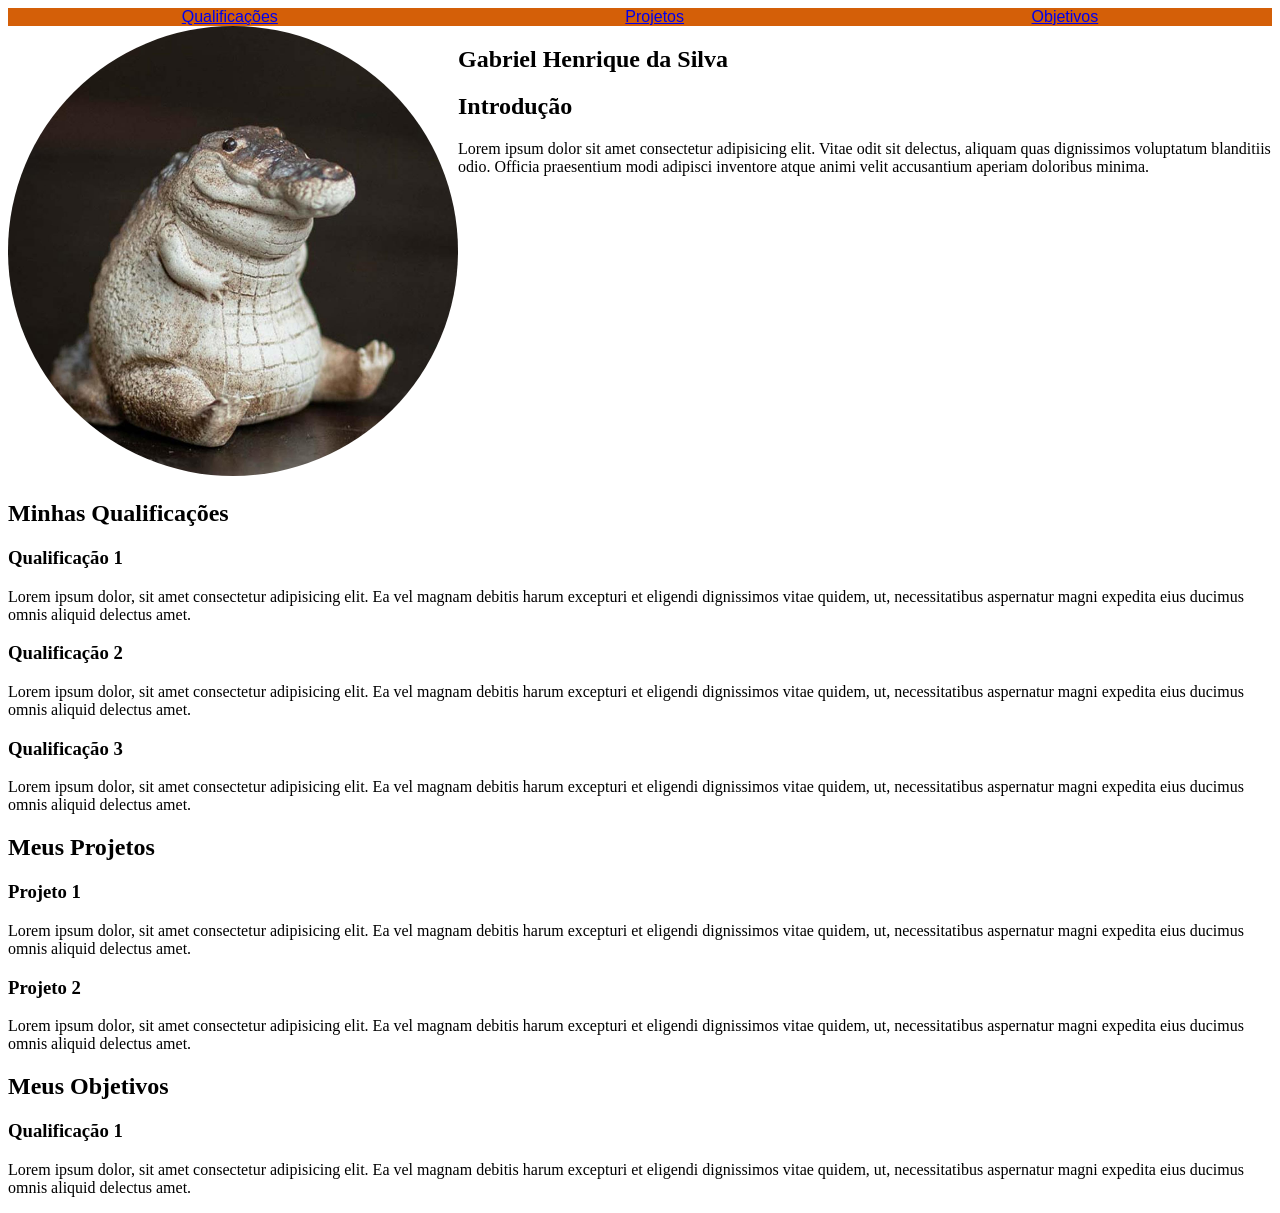
==== projeto/index.html @ 5cb6093c "Add files via upload" ====
<!DOCTYPE html>
<html lang="pt-br">
<head>
    <meta charset="UTF-8">
    <meta http-equiv="X-UA-Compatible" content="IE=edge">
    <link href="Style.css" rel="StyleSheet" >
    <title>Sobre Mim</title>
    <meta name="viewport" content="width=device-width, initial-scale=1.0">
</head>
<body>
    <header >
        <nav>
            <ul class="navBar">
                <li><a href="#qualificacao">Qualificações</a></li>
                <li><a href="#projetos">Projetos</a></li>
                <li><a href="#objetivos">Objetivos</a></li>
            </ul>
        </nav>
    </header>
    <main>
        <section class="introducao">
            <!-- imagem Place holder -->
            <div>
                <img class="roundImg" src="assets/jacaré pançudo.jpg" alt="Foto Gabriel Henrique da Silva">
            </div>
            <div>
                <h1>Gabriel Henrique da Silva</h1>
                <h2>Introdução</h2>
                <p>Lorem ipsum dolor sit amet consectetur adipisicing elit. Vitae odit sit delectus, aliquam quas dignissimos voluptatum blanditiis odio. Officia praesentium modi adipisci inventore atque animi velit accusantium aperiam doloribus minima.</p>
            </div>
        </section>
        <section id="qualificacao">
            <h2>Minhas Qualificações</h2>
            <article>
                <h3>Qualificação 1</h3>
                <p>Lorem ipsum dolor, sit amet consectetur adipisicing elit. Ea vel magnam debitis harum excepturi et eligendi dignissimos vitae quidem, ut, necessitatibus aspernatur magni expedita eius ducimus omnis aliquid delectus amet.</p>
            </article>
            <article>
                <h3>Qualificação 2</h3>
                <p>Lorem ipsum dolor, sit amet consectetur adipisicing elit. Ea vel magnam debitis harum excepturi et eligendi dignissimos vitae quidem, ut, necessitatibus aspernatur magni expedita eius ducimus omnis aliquid delectus amet.</p>
            </article>
            <article>
                <h3>Qualificação 3</h3>
                <p>Lorem ipsum dolor, sit amet consectetur adipisicing elit. Ea vel magnam debitis harum excepturi et eligendi dignissimos vitae quidem, ut, necessitatibus aspernatur magni expedita eius ducimus omnis aliquid delectus amet.</p>
            </article>
        </section>
        <section id="projetos">
            <h2>Meus Projetos</h2>
            <article>
                <h3>Projeto 1</h3>
                <p>Lorem ipsum dolor, sit amet consectetur adipisicing elit. Ea vel magnam debitis harum excepturi et eligendi dignissimos vitae quidem, ut, necessitatibus aspernatur magni expedita eius ducimus omnis aliquid delectus amet.</p>
            </article>
            <article>
                <h3>Projeto 2</h3>
                <p>Lorem ipsum dolor, sit amet consectetur adipisicing elit. Ea vel magnam debitis harum excepturi et eligendi dignissimos vitae quidem, ut, necessitatibus aspernatur magni expedita eius ducimus omnis aliquid delectus amet.</p>
            </article>
        </section>
        <section id="objetivos">
            <h2>Meus Objetivos</h2>
            <article>
                <h3>Qualificação 1</h3>
                <p>Lorem ipsum dolor, sit amet consectetur adipisicing elit. Ea vel magnam debitis harum excepturi et eligendi dignissimos vitae quidem, ut, necessitatibus aspernatur magni expedita eius ducimus omnis aliquid delectus amet.</p>
            </article>
        </section>
    </main>
    <footer>

    </footer>
</body>
</html>
---- projeto/Style.css ----
.roundImg
{
    width: 450px;
    height: 450px;
    border-radius: 50%;
}
.introducao
{
    display: grid;
    grid-template-columns: auto auto auto auto;
}
.navBar
{
    display: flex;
    justify-content: space-around;
    list-style: none;
    font-family: Verdana, Geneva, Tahoma, sans-serif;
    background-color: #d45f08;
    overflow: hidden;
    padding: 0;
    margin :0;
}
.navBar a
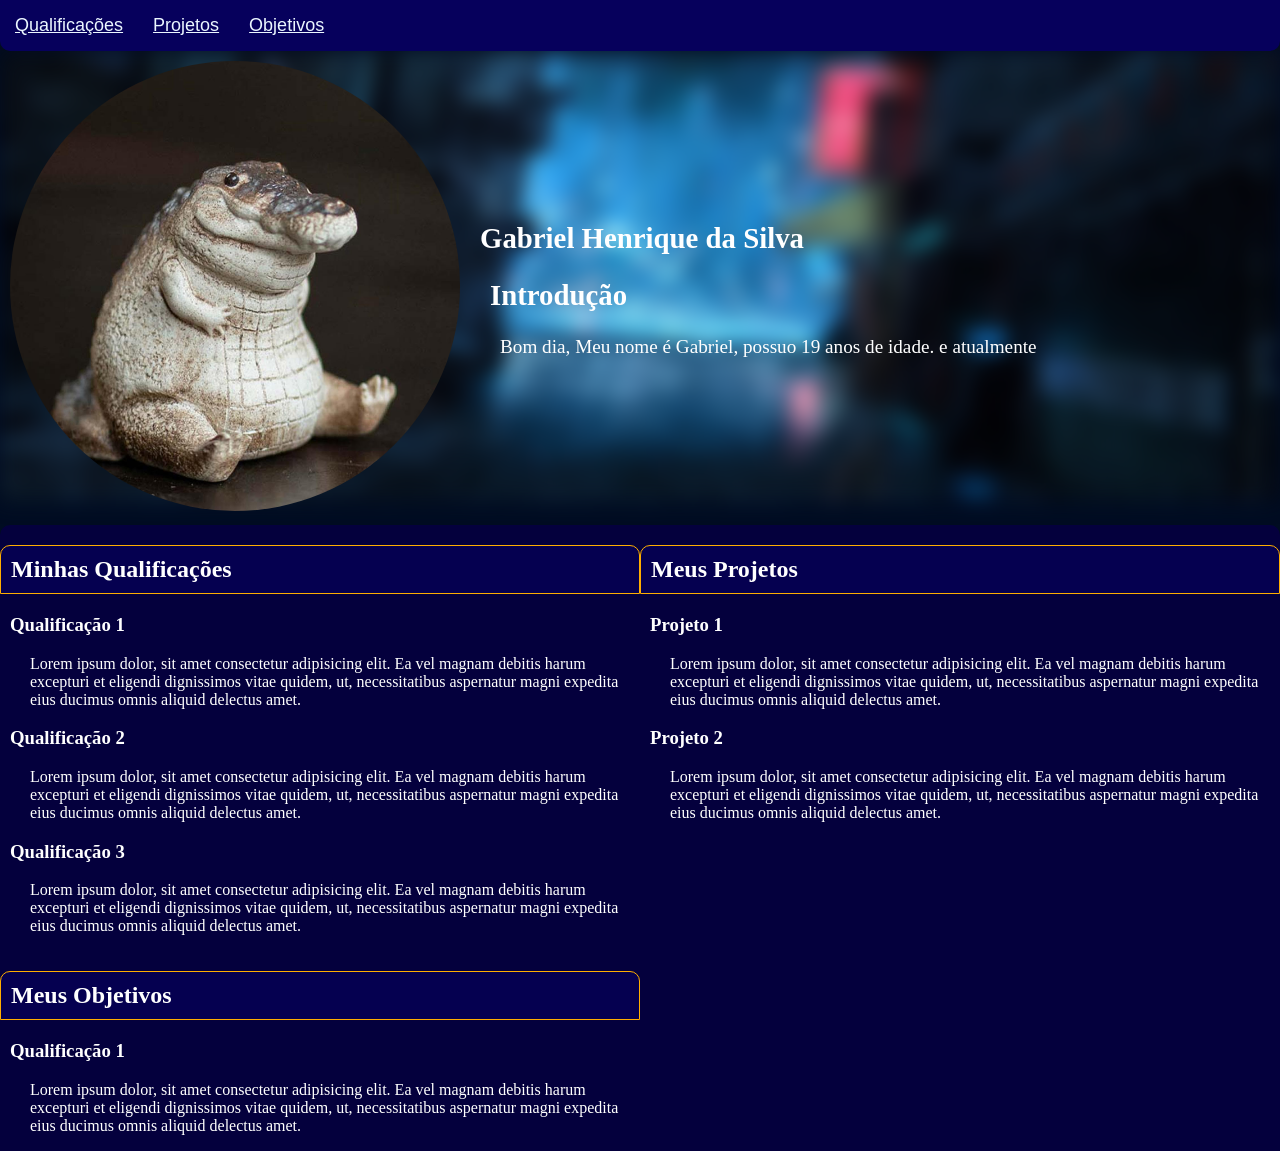
==== commit c20cf5dd: "red" ====
--- a/projeto/index.html
+++ b/projeto/index.html
@@ -1,14 +1,16 @@
 <!DOCTYPE html>
 <html lang="pt-br">
+
 <head>
     <meta charset="UTF-8">
     <meta http-equiv="X-UA-Compatible" content="IE=edge">
-    <link href="Style.css" rel="StyleSheet" >
+    <link href="Style.css" rel="StyleSheet">
     <title>Sobre Mim</title>
     <meta name="viewport" content="width=device-width, initial-scale=1.0">
 </head>
+
 <body>
-    <header >
+    <header>
         <nav>
             <ul class="navBar">
                 <li><a href="#qualificacao">Qualificações</a></li>
@@ -20,51 +22,69 @@
     <main>
         <section class="introducao">
             <!-- imagem Place holder -->
-            <div>
-                <img class="roundImg" src="assets/jacaré pançudo.jpg" alt="Foto Gabriel Henrique da Silva">
-            </div>
-            <div>
-                <h1>Gabriel Henrique da Silva</h1>
-                <h2>Introdução</h2>
-                <p>Lorem ipsum dolor sit amet consectetur adipisicing elit. Vitae odit sit delectus, aliquam quas dignissimos voluptatum blanditiis odio. Officia praesentium modi adipisci inventore atque animi velit accusantium aperiam doloribus minima.</p>
+            <img class="background" src="assets/background.jpg" alt="background"> 
+            <div class="elements">
+                <div>
+                    <img class="roundImg" src="assets/jacaré pançudo.jpg" alt="Foto Gabriel Henrique da Silva">
+                </div>
+                <div class="introducaoText">
+                        <h1>Gabriel Henrique da Silva</h1>
+                        <h2>Introdução</h2>
+                    <p>Bom dia, Meu nome é Gabriel, possuo 19 anos de idade. e atualmente  </p>
+                </div>
             </div>
         </section>
-        <section id="qualificacao">
-            <h2>Minhas Qualificações</h2>
-            <article>
-                <h3>Qualificação 1</h3>
-                <p>Lorem ipsum dolor, sit amet consectetur adipisicing elit. Ea vel magnam debitis harum excepturi et eligendi dignissimos vitae quidem, ut, necessitatibus aspernatur magni expedita eius ducimus omnis aliquid delectus amet.</p>
-            </article>
-            <article>
-                <h3>Qualificação 2</h3>
-                <p>Lorem ipsum dolor, sit amet consectetur adipisicing elit. Ea vel magnam debitis harum excepturi et eligendi dignissimos vitae quidem, ut, necessitatibus aspernatur magni expedita eius ducimus omnis aliquid delectus amet.</p>
-            </article>
-            <article>
-                <h3>Qualificação 3</h3>
-                <p>Lorem ipsum dolor, sit amet consectetur adipisicing elit. Ea vel magnam debitis harum excepturi et eligendi dignissimos vitae quidem, ut, necessitatibus aspernatur magni expedita eius ducimus omnis aliquid delectus amet.</p>
-            </article>
-        </section>
-        <section id="projetos">
-            <h2>Meus Projetos</h2>
-            <article>
-                <h3>Projeto 1</h3>
-                <p>Lorem ipsum dolor, sit amet consectetur adipisicing elit. Ea vel magnam debitis harum excepturi et eligendi dignissimos vitae quidem, ut, necessitatibus aspernatur magni expedita eius ducimus omnis aliquid delectus amet.</p>
-            </article>
-            <article>
-                <h3>Projeto 2</h3>
-                <p>Lorem ipsum dolor, sit amet consectetur adipisicing elit. Ea vel magnam debitis harum excepturi et eligendi dignissimos vitae quidem, ut, necessitatibus aspernatur magni expedita eius ducimus omnis aliquid delectus amet.</p>
-            </article>
-        </section>
-        <section id="objetivos">
-            <h2>Meus Objetivos</h2>
-            <article>
-                <h3>Qualificação 1</h3>
-                <p>Lorem ipsum dolor, sit amet consectetur adipisicing elit. Ea vel magnam debitis harum excepturi et eligendi dignissimos vitae quidem, ut, necessitatibus aspernatur magni expedita eius ducimus omnis aliquid delectus amet.</p>
-            </article>
+        <section class="textBody">
+            <section id="qualificacao">
+                <h2>Minhas Qualificações</h2>
+                <article>
+                    <h3>Qualificação 1</h3>
+                    <p>Lorem ipsum dolor, sit amet consectetur adipisicing elit. Ea vel magnam debitis harum excepturi
+                        et eligendi dignissimos vitae quidem, ut, necessitatibus aspernatur magni expedita eius ducimus
+                        omnis aliquid delectus amet.</p>
+                </article>
+                <article>
+                    <h3>Qualificação 2</h3>
+                    <p>Lorem ipsum dolor, sit amet consectetur adipisicing elit. Ea vel magnam debitis harum excepturi
+                        et eligendi dignissimos vitae quidem, ut, necessitatibus aspernatur magni expedita eius ducimus
+                        omnis aliquid delectus amet.</p>
+                </article>
+                <article>
+                    <h3>Qualificação 3</h3>
+                    <p>Lorem ipsum dolor, sit amet consectetur adipisicing elit. Ea vel magnam debitis harum excepturi
+                        et eligendi dignissimos vitae quidem, ut, necessitatibus aspernatur magni expedita eius ducimus
+                        omnis aliquid delectus amet.</p>
+                </article>
+            </section>
+            <section id="projetos">
+                <h2>Meus Projetos</h2>
+                <article>
+                    <h3>Projeto 1</h3>
+                    <p>Lorem ipsum dolor, sit amet consectetur adipisicing elit. Ea vel magnam debitis harum excepturi
+                        et eligendi dignissimos vitae quidem, ut, necessitatibus aspernatur magni expedita eius ducimus
+                        omnis aliquid delectus amet.</p>
+                </article>
+                <article>
+                    <h3>Projeto 2</h3>
+                    <p>Lorem ipsum dolor, sit amet consectetur adipisicing elit. Ea vel magnam debitis harum excepturi
+                        et eligendi dignissimos vitae quidem, ut, necessitatibus aspernatur magni expedita eius ducimus
+                        omnis aliquid delectus amet.</p>
+                </article>
+            </section>
+            <section id="objetivos">
+                <h2>Meus Objetivos</h2>
+                <article>
+                    <h3>Qualificação 1</h3>
+                    <p>Lorem ipsum dolor, sit amet consectetur adipisicing elit. Ea vel magnam debitis harum excepturi
+                        et eligendi dignissimos vitae quidem, ut, necessitatibus aspernatur magni expedita eius ducimus
+                        omnis aliquid delectus amet.</p>
+                </article>
+            </section>
         </section>
     </main>
     <footer>
 
     </footer>
 </body>
+
 </html>
--- a/projeto/Style.css
+++ b/projeto/Style.css
@@ -1,23 +1,93 @@
-.roundImg
-{
+.roundImg {
     width: 450px;
     height: 450px;
     border-radius: 50%;
+    padding: 10px;
+
 }
-.introducao
-{
+
+.introducao .elements {
     display: grid;
-    grid-template-columns: auto auto auto auto;
+    grid-template-columns: 480px auto;
+
 }
-.navBar
-{
+
+.introducao .background {
+    position: absolute;
+    width: 100%;
+    height: 450px;
+    object-fit: 100% 100%;
+    z-index: -1;
+    filter: blur(10px);
+}
+.navBar {
     display: flex;
-    justify-content: space-around;
+    justify-content: flex-start;
     list-style: none;
     font-family: Verdana, Geneva, Tahoma, sans-serif;
-    background-color: #d45f08;
+    background-color: #06005c;
     overflow: hidden;
     padding: 0;
-    margin :0;
+    margin: 0;
+    border-radius: 0px 0px 10px 10px;
 }
-.navBar a+
+.navBar a {
+    display: block;
+    font-size: large;
+    padding: 15px;
+    color: rgb(235, 246, 255);
+}
+
+.navBar a:hover {
+    background-color: rgb(0, 0, 158);
+    color: rgb(255, 233, 172);
+}
+
+body {
+    background-color: #000c22;
+    margin: 0;
+    color: white;
+}
+
+.introducao .introducaoText {
+    z-index: 0;
+    align-self: center;
+    font-size: larger;
+}
+
+.introducao div h2 {
+    padding-left: 10px;
+}
+
+.introducao div p {
+    padding-left: 20px;
+}
+
+.textBody {
+    display: grid;
+    grid-template-columns: 50% 50%;
+    background-color: #04003d;
+    border-radius: 10px 10px 0px 0px;
+}
+
+.textBody h2 {
+    display: block;
+    padding: 10px;
+    border: 1px solid #ffae00;
+    background-color: #050050;
+    border-radius: 10px 10px 0px 0px;
+}
+
+.textBody article {
+    display: block;
+    padding-left: 10px;
+}
+
+.textBody article p {
+    padding-left: 20px;
+}
+
+.introducao.introducaoText {
+    z-index: 0;
+}
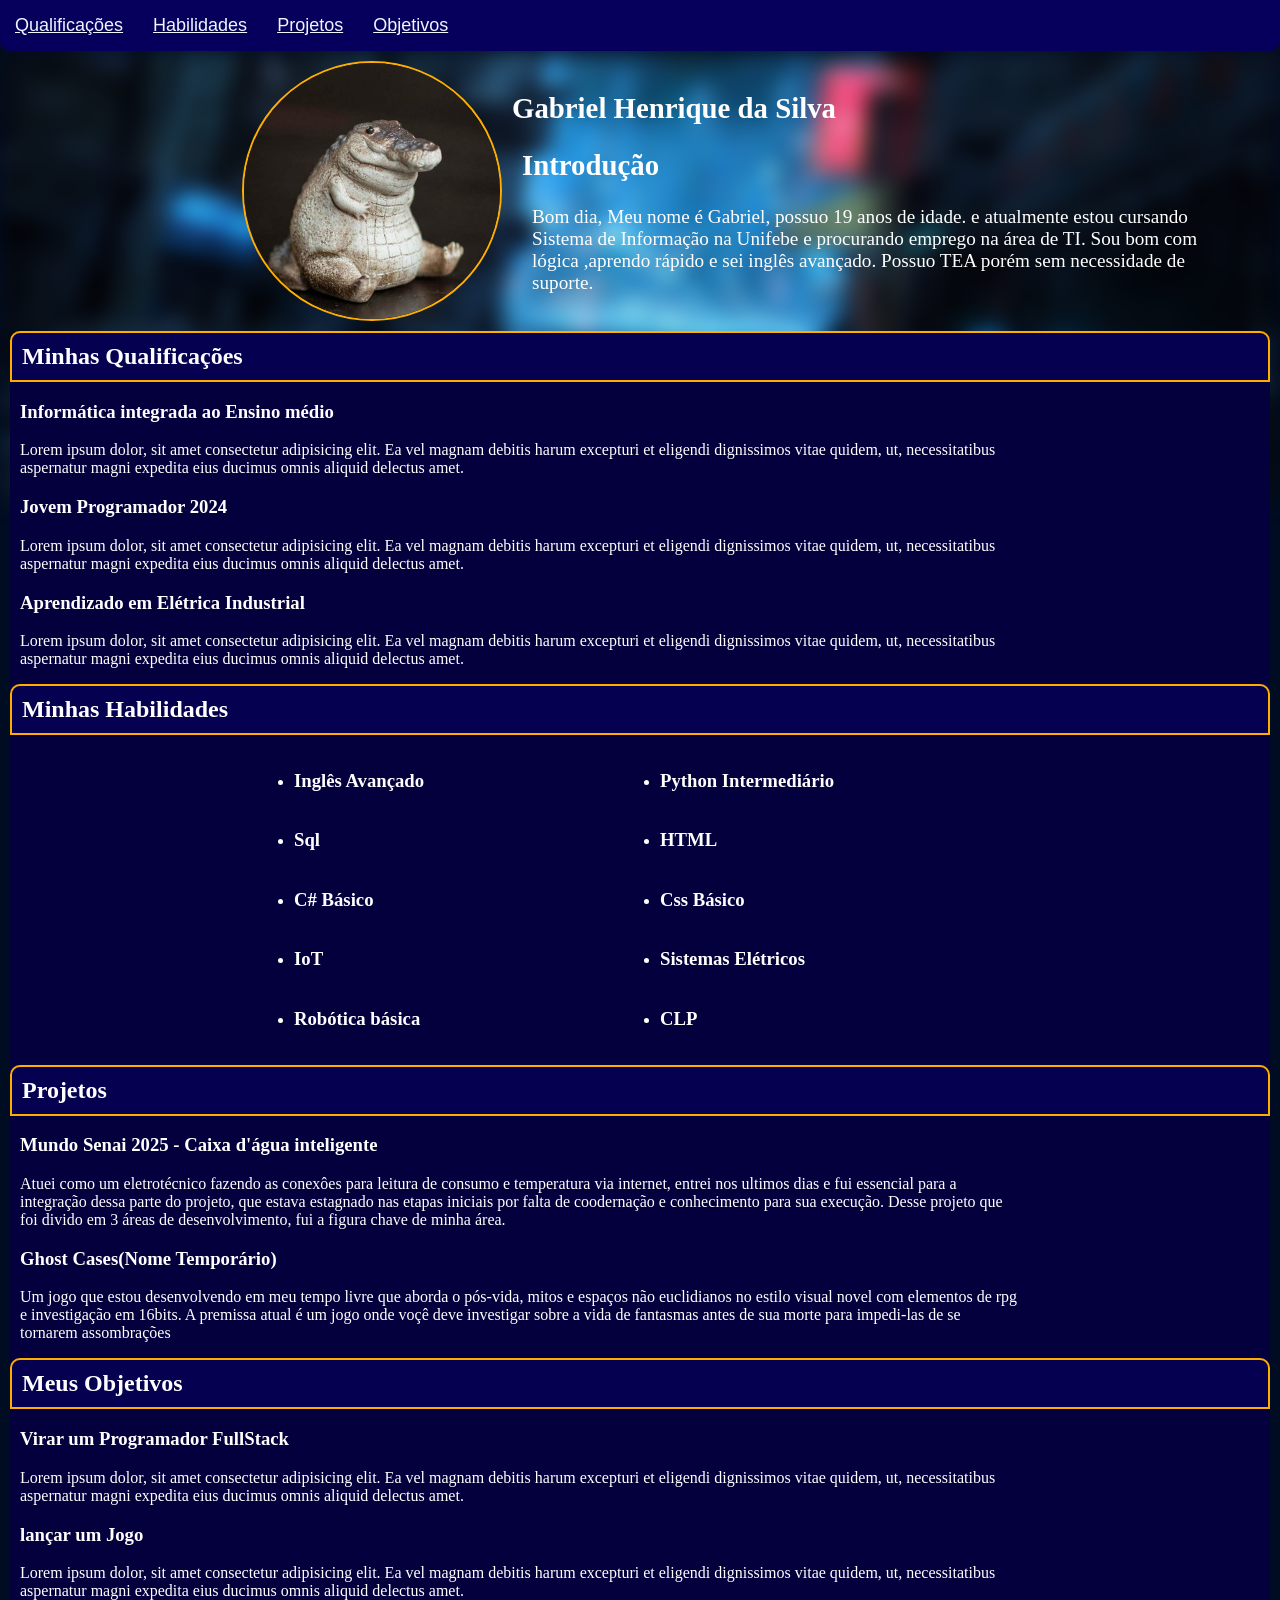
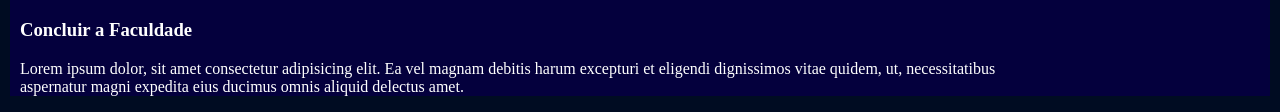
==== commit 79a8bd02: "blue" ====
--- a/projeto/index.html
+++ b/projeto/index.html
@@ -14,6 +14,7 @@
         <nav>
             <ul class="navBar">
                 <li><a href="#qualificacao">Qualificações</a></li>
+                <li><a href="#habilidades">Habilidades</a></li>
                 <li><a href="#projetos">Projetos</a></li>
                 <li><a href="#objetivos">Objetivos</a></li>
             </ul>
@@ -22,15 +23,17 @@
     <main>
         <section class="introducao">
             <!-- imagem Place holder -->
-            <img class="background" src="assets/background.jpg" alt="background"> 
+            <img class="background" src="assets/background.jpg" alt="background">
             <div class="elements">
-                <div>
-                    <img class="roundImg" src="assets/jacaré pançudo.jpg" alt="Foto Gabriel Henrique da Silva">
-                </div>
+
+                <img class="roundImg" src="assets/jacaré pançudo.jpg" alt="Foto Gabriel Henrique da Silva">
+
                 <div class="introducaoText">
-                        <h1>Gabriel Henrique da Silva</h1>
-                        <h2>Introdução</h2>
-                    <p>Bom dia, Meu nome é Gabriel, possuo 19 anos de idade. e atualmente  </p>
+                    <h1>Gabriel Henrique da Silva</h1>
+                    <h2>Introdução</h2>
+                    <p>Bom dia, Meu nome é Gabriel, possuo 19 anos de idade. e atualmente estou cursando Sistema de
+                        Informação na Unifebe e procurando emprego na área de TI. Sou bom com lógica ,aprendo rápido e
+                        sei inglês avançado. Possuo TEA porém sem necessidade de suporte.</p>
                 </div>
             </div>
         </section>
@@ -38,43 +41,93 @@
             <section id="qualificacao">
                 <h2>Minhas Qualificações</h2>
                 <article>
-                    <h3>Qualificação 1</h3>
+                    <h3>Informática integrada ao Ensino médio </h3>
                     <p>Lorem ipsum dolor, sit amet consectetur adipisicing elit. Ea vel magnam debitis harum excepturi
                         et eligendi dignissimos vitae quidem, ut, necessitatibus aspernatur magni expedita eius ducimus
                         omnis aliquid delectus amet.</p>
                 </article>
                 <article>
-                    <h3>Qualificação 2</h3>
+                    <h3>Jovem Programador 2024</h3>
                     <p>Lorem ipsum dolor, sit amet consectetur adipisicing elit. Ea vel magnam debitis harum excepturi
                         et eligendi dignissimos vitae quidem, ut, necessitatibus aspernatur magni expedita eius ducimus
                         omnis aliquid delectus amet.</p>
                 </article>
                 <article>
-                    <h3>Qualificação 3</h3>
+                    <h3>Aprendizado em Elétrica Industrial</h3>
                     <p>Lorem ipsum dolor, sit amet consectetur adipisicing elit. Ea vel magnam debitis harum excepturi
                         et eligendi dignissimos vitae quidem, ut, necessitatibus aspernatur magni expedita eius ducimus
                         omnis aliquid delectus amet.</p>
                 </article>
             </section>
+            <section id="habilidades">
+                <h2>Minhas Habilidades</h2>
+                <ul>
+                    <li>
+                        <h3>Inglês Avançado</h3>
+                    </li>
+                    <li>
+                        <h3>Python Intermediário</h3>
+                    </li>
+                    <li>
+                        <h3>Sql</h3>
+                    </li>
+                    <li>
+                        <h3>HTML</h3>
+                    </li>
+                    <li>
+                        <h3>C# Básico</h3>
+                    </li>
+                    <li>
+                        <h3>Css Básico</h3>
+                    </li>
+                    <li>
+                        <h3>IoT</h3>
+                    </li>
+                    <li>
+                        <h3>Sistemas Elétricos</h3>
+                    </li>
+                    <li>
+                        <h3>Robótica básica</h3>
+                    </li>
+                    <li>
+                        <h3>CLP</h3>
+                    </li>
+                </ul>
+            </section>
             <section id="projetos">
-                <h2>Meus Projetos</h2>
+                <h2>Projetos</h2>
                 <article>
-                    <h3>Projeto 1</h3>
+                    <h3>Mundo Senai 2025 - Caixa d'água inteligente</h3>
+                    <p>Atuei como um eletrotécnico fazendo as conexôes para leitura de consumo e temperatura via
+                        internet, entrei nos ultimos dias e fui essencial para a integração dessa parte do projeto, que
+                        estava estagnado nas etapas iniciais por falta de coodernação e conhecimento para sua execução.
+                        Desse projeto que foi divido em 3 áreas de desenvolvimento, fui a figura chave de minha área.
+                    </p>
+                </article>
+                <article>
+                    <h3>Ghost Cases(Nome Temporário)</h3>
+                    <p>Um jogo que estou desenvolvendo em meu tempo livre que aborda o pós-vida, mitos e espaços não
+                        euclidianos no estilo visual novel com elementos de rpg e investigação em 16bits. A premissa
+                        atual é um jogo onde voçê deve investigar sobre a vida de fantasmas antes de sua morte para
+                        impedi-las de se tornarem assombrações</p>
+                </article>
+            </section>
+            <section id="objetivos">
+                <h2>Meus Objetivos</h2>
+                <article>
+                    <h3>Virar um Programador FullStack</h3>
                     <p>Lorem ipsum dolor, sit amet consectetur adipisicing elit. Ea vel magnam debitis harum excepturi
                         et eligendi dignissimos vitae quidem, ut, necessitatibus aspernatur magni expedita eius ducimus
                         omnis aliquid delectus amet.</p>
                 </article>
                 <article>
-                    <h3>Projeto 2</h3>
+                    <h3>lançar um Jogo</h3>
                     <p>Lorem ipsum dolor, sit amet consectetur adipisicing elit. Ea vel magnam debitis harum excepturi
                         et eligendi dignissimos vitae quidem, ut, necessitatibus aspernatur magni expedita eius ducimus
                         omnis aliquid delectus amet.</p>
                 </article>
-            </section>
-            <section id="objetivos">
-                <h2>Meus Objetivos</h2>
                 <article>
-                    <h3>Qualificação 1</h3>
+                    <h3>Concluir a Faculdade</h3>
                     <p>Lorem ipsum dolor, sit amet consectetur adipisicing elit. Ea vel magnam debitis harum excepturi
                         et eligendi dignissimos vitae quidem, ut, necessitatibus aspernatur magni expedita eius ducimus
                         omnis aliquid delectus amet.</p>
--- a/projeto/Style.css
+++ b/projeto/Style.css
@@ -1,14 +1,14 @@
-.roundImg {
-    width: 450px;
-    height: 450px;
+.introducao div .roundImg {
+    width: 50%;
     border-radius: 50%;
-    padding: 10px;
-
+    border: #ffae00 solid 2px;
+    margin: 10px;
+    justify-self: end;
 }
 
 .introducao .elements {
     display: grid;
-    grid-template-columns: 480px auto;
+    grid-template-columns: 40% 60%;
 
 }
 
@@ -62,30 +62,41 @@
 
 .introducao div p {
     padding-left: 20px;
+    width: 700px;
 }
 
 .textBody {
-    display: grid;
-    grid-template-columns: 50% 50%;
+
     background-color: #04003d;
     border-radius: 10px 10px 0px 0px;
+    margin-left: 10px;
+    margin-right: 10px;
 }
 
-.textBody h2 {
+.textBody h2{
     display: block;
     padding: 10px;
-    border: 1px solid #ffae00;
+    margin: 0px;
+    border: 2px solid #ffae00;
     background-color: #050050;
     border-radius: 10px 10px 0px 0px;
 }
+.textBody ul 
+{
+    display: grid;
+    grid-template-columns: 30% 30% ;
+    justify-content: center;
 
+}
 .textBody article {
     display: block;
     padding-left: 10px;
 }
 
 .textBody article p {
-    padding-left: 20px;
+
+    width: 80%;
+    justify-self: center;
 }
 
 .introducao.introducaoText {
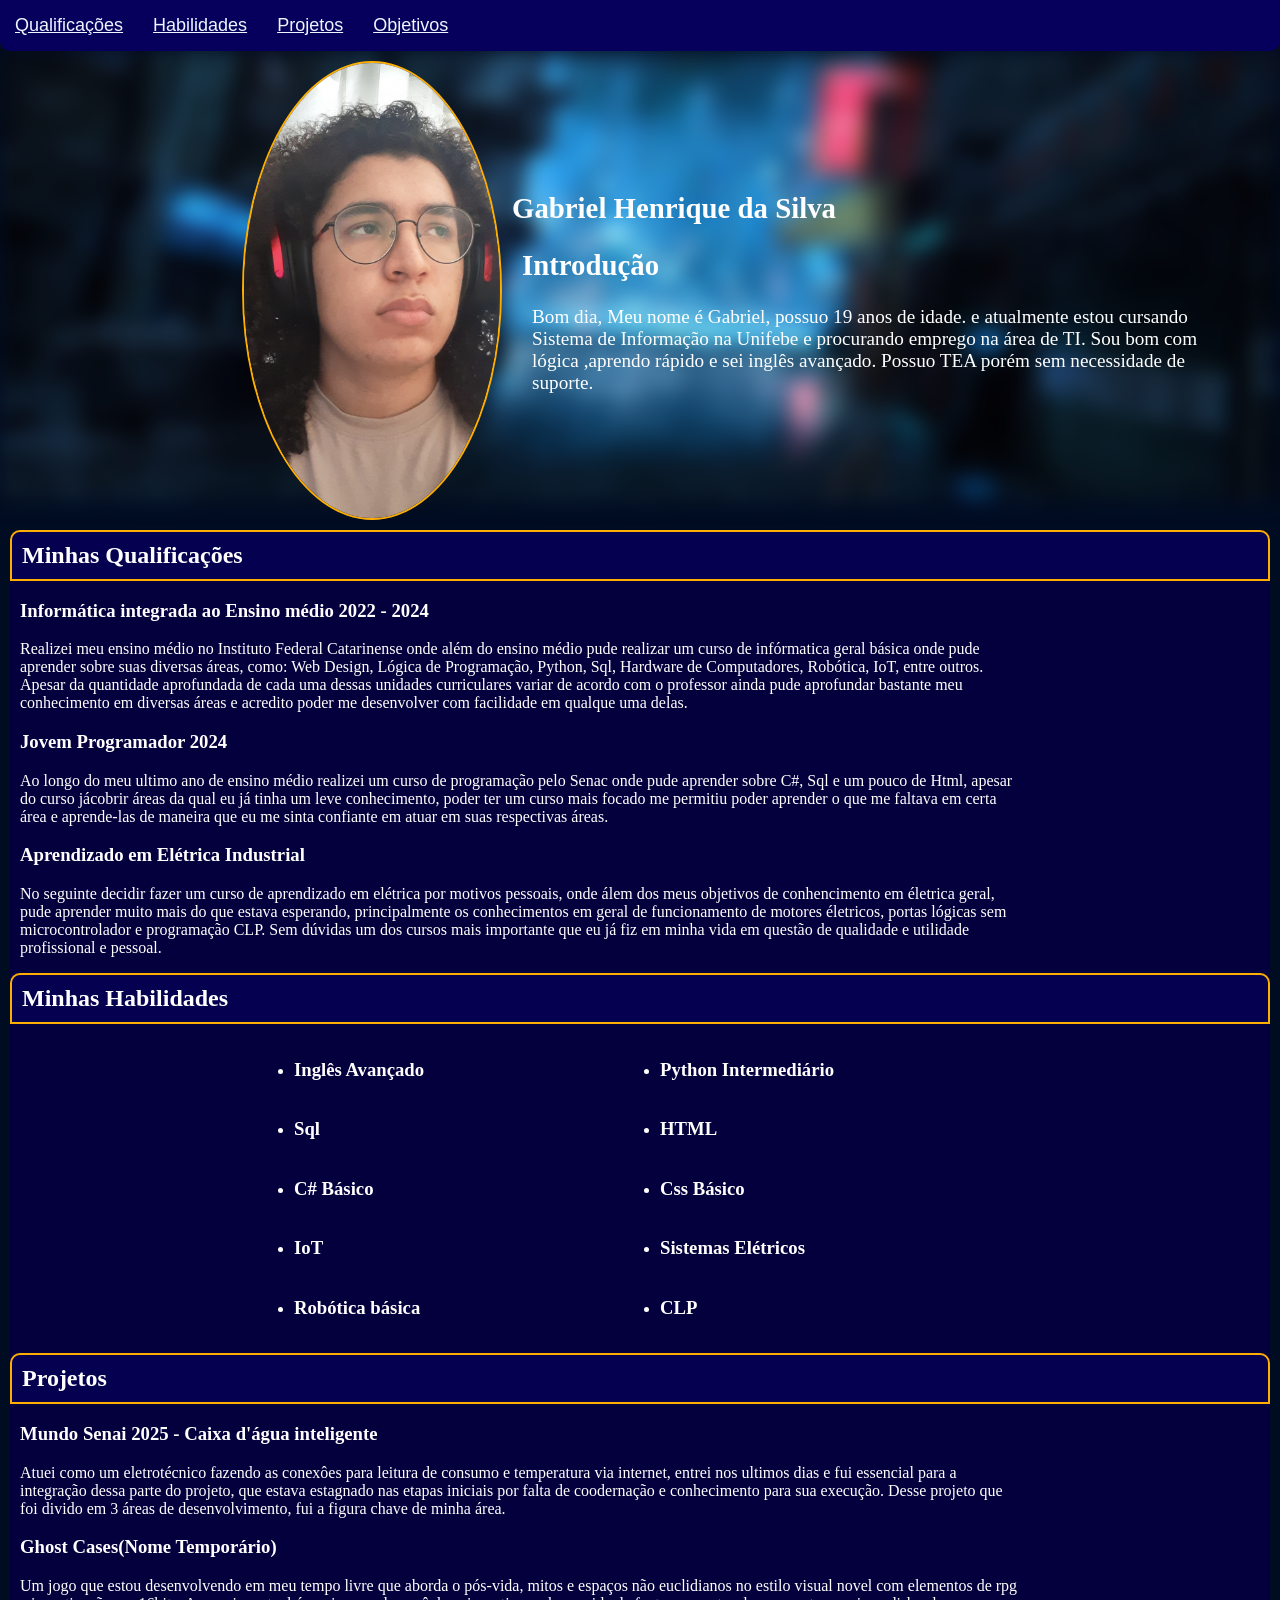
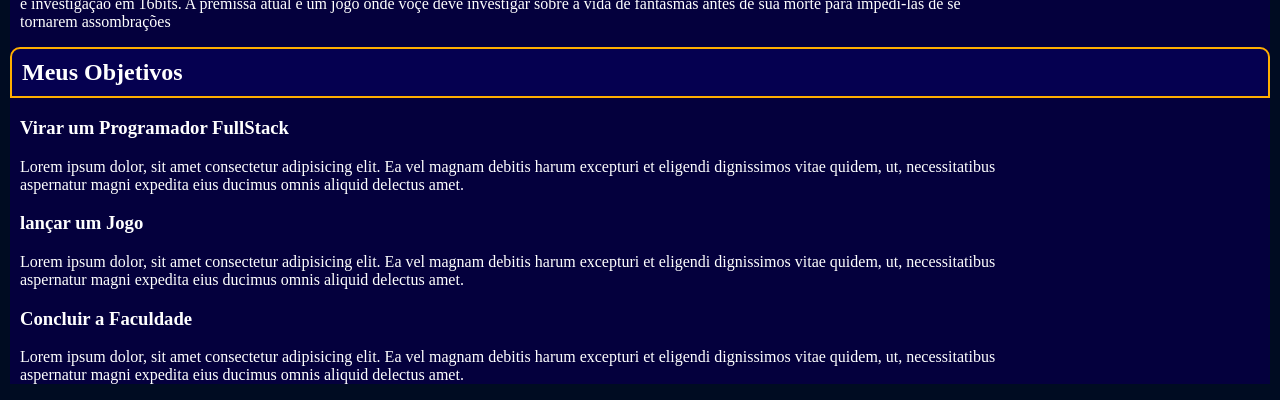
==== commit 2a42b97c: "yellow" ====
--- a/projeto/index.html
+++ b/projeto/index.html
@@ -26,7 +26,7 @@
             <img class="background" src="assets/background.jpg" alt="background">
             <div class="elements">
 
-                <img class="roundImg" src="assets/jacaré pançudo.jpg" alt="Foto Gabriel Henrique da Silva">
+                <img class="roundImg" src="assets/Foto.jpg" alt="Foto Gabriel Henrique da Silva">
 
                 <div class="introducaoText">
                     <h1>Gabriel Henrique da Silva</h1>
@@ -41,22 +41,31 @@
             <section id="qualificacao">
                 <h2>Minhas Qualificações</h2>
                 <article>
-                    <h3>Informática integrada ao Ensino médio </h3>
-                    <p>Lorem ipsum dolor, sit amet consectetur adipisicing elit. Ea vel magnam debitis harum excepturi
-                        et eligendi dignissimos vitae quidem, ut, necessitatibus aspernatur magni expedita eius ducimus
-                        omnis aliquid delectus amet.</p>
+                    <h3>Informática integrada ao Ensino médio 2022 - 2024 </h3>
+                    <p>Realizei meu ensino médio no Instituto Federal Catarinense onde além do ensino médio pude realizar 
+                        um curso de infórmatica geral básica onde pude aprender sobre suas diversas áreas, como: Web Design,
+                        Lógica de Programação, Python, Sql, Hardware de Computadores, Robótica, IoT, entre outros. Apesar da
+                        quantidade aprofundada de cada uma dessas unidades curriculares variar de acordo com o professor ainda 
+                        pude aprofundar bastante meu conhecimento em diversas áreas e acredito poder me desenvolver com 
+                        facilidade em qualque uma delas.
+                    </p>
                 </article>
                 <article>
                     <h3>Jovem Programador 2024</h3>
-                    <p>Lorem ipsum dolor, sit amet consectetur adipisicing elit. Ea vel magnam debitis harum excepturi
-                        et eligendi dignissimos vitae quidem, ut, necessitatibus aspernatur magni expedita eius ducimus
-                        omnis aliquid delectus amet.</p>
+                    <p>Ao longo do meu ultimo ano de ensino médio realizei um curso de programação pelo Senac onde pude aprender 
+                        sobre C#, Sql e um pouco de Html, apesar do curso jácobrir áreas da qual eu já tinha um leve conhecimento,
+                        poder ter um curso mais focado me permitiu poder aprender o que me faltava em certa área e aprende-las de 
+                        maneira que eu me sinta confiante em atuar em suas respectivas áreas.
+                    </p>
                 </article>
                 <article>
                     <h3>Aprendizado em Elétrica Industrial</h3>
-                    <p>Lorem ipsum dolor, sit amet consectetur adipisicing elit. Ea vel magnam debitis harum excepturi
-                        et eligendi dignissimos vitae quidem, ut, necessitatibus aspernatur magni expedita eius ducimus
-                        omnis aliquid delectus amet.</p>
+                    <p>No seguinte decidir fazer um curso de aprendizado em elétrica por motivos pessoais, onde álem dos meus 
+                        objetivos de conhencimento em életrica geral, pude aprender muito mais do que estava esperando,
+                        principalmente os conhecimentos em geral de funcionamento de motores életricos, portas lógicas sem 
+                        microcontrolador e programação CLP. Sem dúvidas um dos cursos mais importante que eu já fiz em minha 
+                        vida em questão de qualidade e utilidade profissional e pessoal.  
+                    </p>
                 </article>
             </section>
             <section id="habilidades">
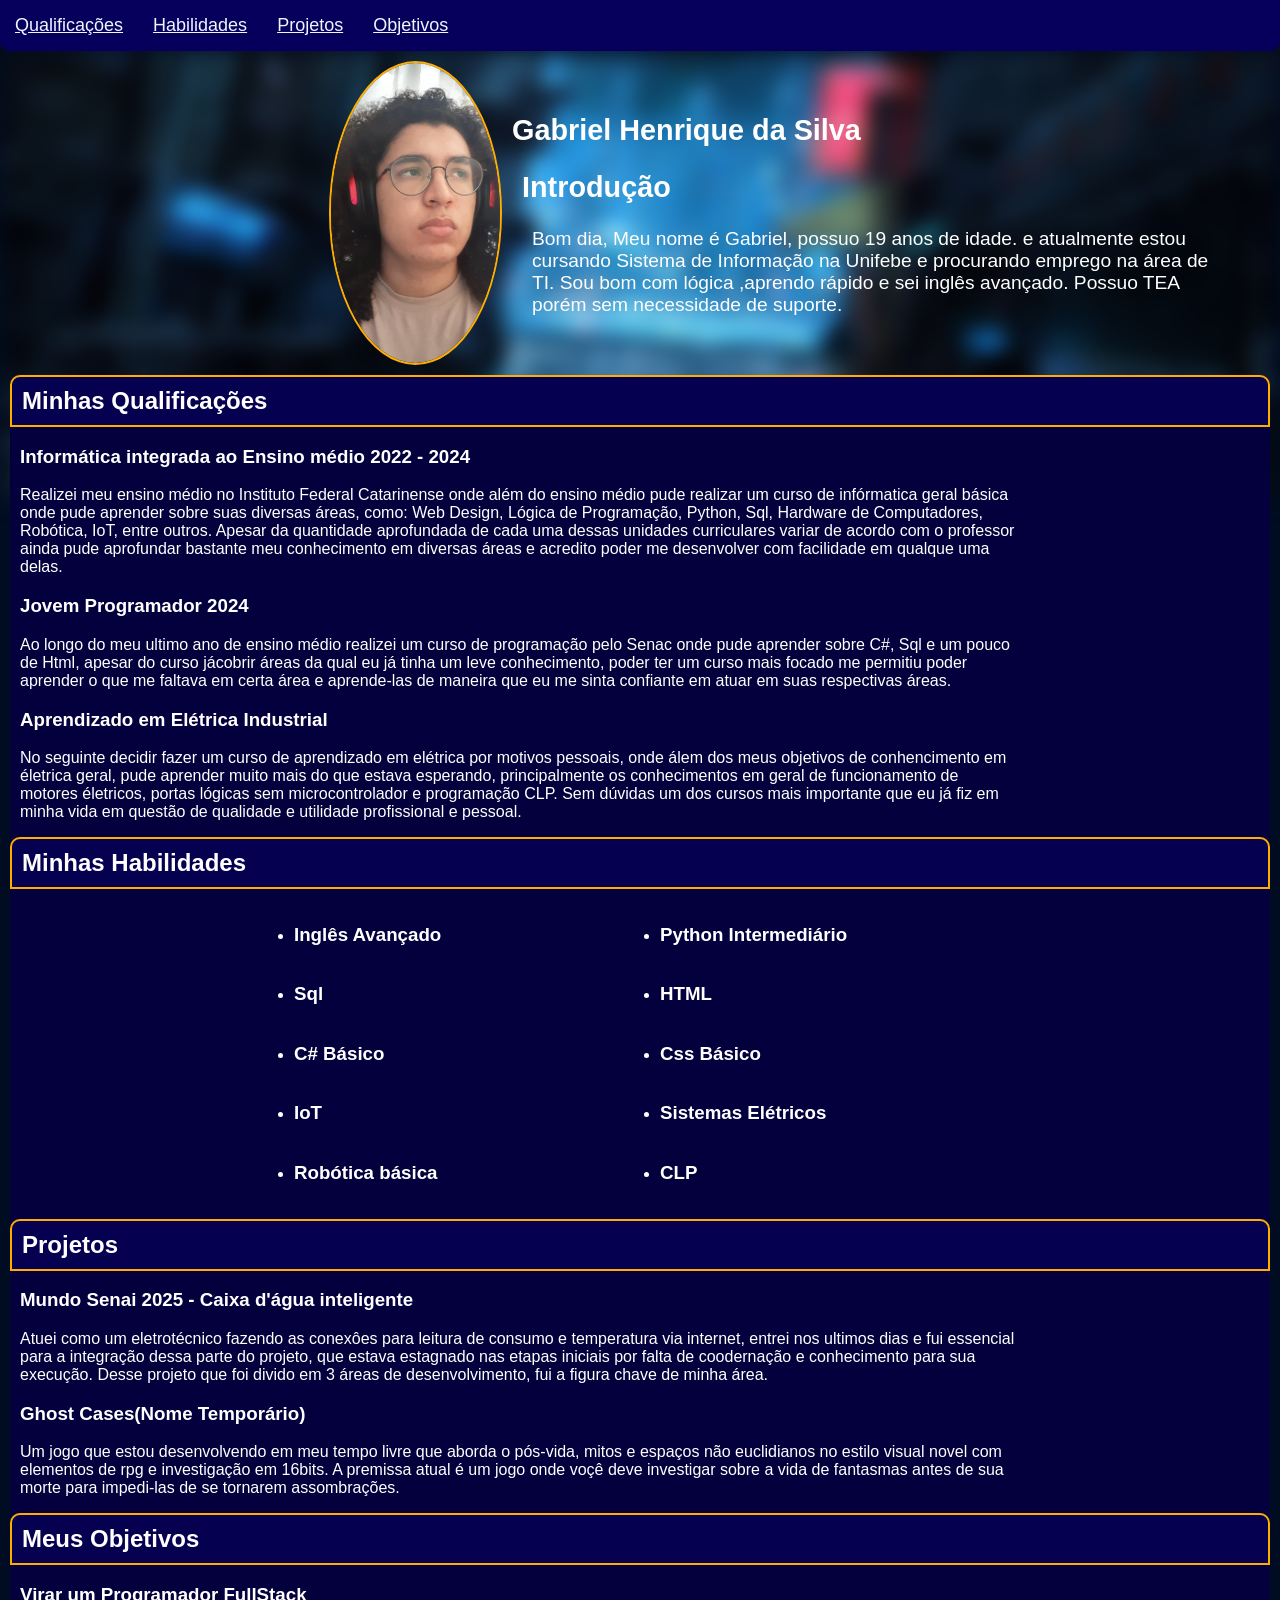
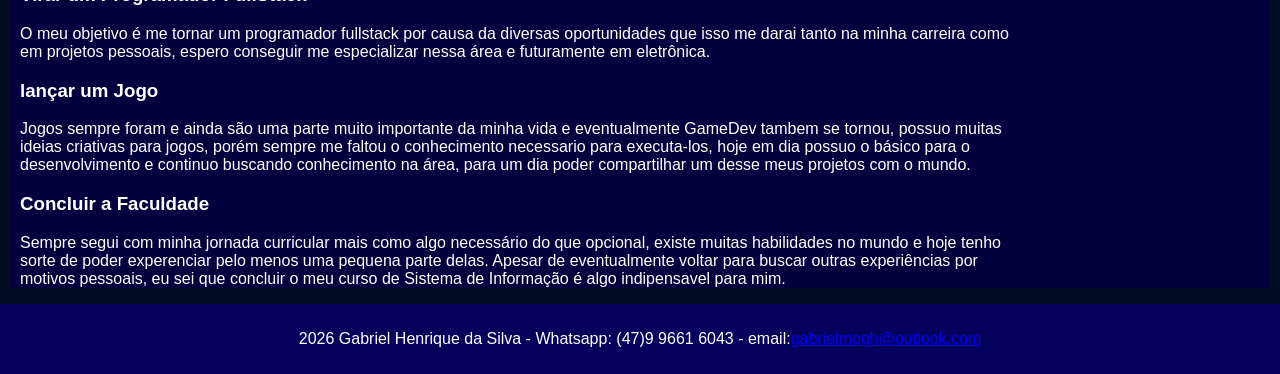
==== commit d3c12b6d: "green" ====
--- a/projeto/index.html
+++ b/projeto/index.html
@@ -118,34 +118,40 @@
                     <p>Um jogo que estou desenvolvendo em meu tempo livre que aborda o pós-vida, mitos e espaços não
                         euclidianos no estilo visual novel com elementos de rpg e investigação em 16bits. A premissa
                         atual é um jogo onde voçê deve investigar sobre a vida de fantasmas antes de sua morte para
-                        impedi-las de se tornarem assombrações</p>
+                        impedi-las de se tornarem assombrações.</p>
                 </article>
             </section>
             <section id="objetivos">
                 <h2>Meus Objetivos</h2>
                 <article>
                     <h3>Virar um Programador FullStack</h3>
-                    <p>Lorem ipsum dolor, sit amet consectetur adipisicing elit. Ea vel magnam debitis harum excepturi
-                        et eligendi dignissimos vitae quidem, ut, necessitatibus aspernatur magni expedita eius ducimus
-                        omnis aliquid delectus amet.</p>
+                    <p>O meu objetivo é me tornar um programador fullstack por causa da diversas oportunidades que 
+                        isso me darai tanto na minha carreira como em projetos pessoais, espero conseguir me especializar 
+                        nessa área e futuramente em eletrônica.
+                    </p>
                 </article>
                 <article>
                     <h3>lançar um Jogo</h3>
-                    <p>Lorem ipsum dolor, sit amet consectetur adipisicing elit. Ea vel magnam debitis harum excepturi
-                        et eligendi dignissimos vitae quidem, ut, necessitatibus aspernatur magni expedita eius ducimus
-                        omnis aliquid delectus amet.</p>
+                    <p>Jogos sempre foram e ainda são uma parte muito importante da minha vida e eventualmente GameDev tambem
+                        se tornou, possuo muitas ideias criativas para jogos, porém sempre me faltou o conhecimento necessario para 
+                        executa-los, hoje em dia possuo o básico para o desenvolvimento e continuo buscando conhecimento na
+                        área, para um dia poder compartilhar um desse meus projetos com o mundo.
+                    </p>
                 </article>
                 <article>
                     <h3>Concluir a Faculdade</h3>
-                    <p>Lorem ipsum dolor, sit amet consectetur adipisicing elit. Ea vel magnam debitis harum excepturi
-                        et eligendi dignissimos vitae quidem, ut, necessitatibus aspernatur magni expedita eius ducimus
-                        omnis aliquid delectus amet.</p>
+                    <p>Sempre segui com minha jornada curricular mais como algo necessário do que opcional, existe muitas habilidades
+                        no mundo e hoje tenho sorte de poder experenciar pelo menos uma pequena parte delas. Apesar de eventualmente
+                        voltar para buscar outras experiências por motivos pessoais, eu sei que concluir o meu curso de Sistema de Informação 
+                        é algo indipensavel para mim.
+                    </p>
                 </article>
             </section>
         </section>
     </main>
     <footer>
-
+        <p>2026 Gabriel Henrique da Silva - Whatsapp: (47)9 9661 6043 - email:<a href="mailto:gabrielmogh@outlook.com" >gabrielmogh@outlook.com</a></p>
+        
     </footer>
 </body>
 
--- a/projeto/Style.css
+++ b/projeto/Style.css
@@ -1,5 +1,5 @@
 .introducao div .roundImg {
-    width: 50%;
+    height: 300px;
     border-radius: 50%;
     border: #ffae00 solid 2px;
     margin: 10px;
@@ -101,4 +101,17 @@
 
 .introducao.introducaoText {
     z-index: 0;
+}
+
+footer {
+    display: block;
+    text-align: center;
+    padding: 10px;
+    background-color: #06005c;
+    
+}
+
+body
+{
+    font-family: Verdana, Geneva, Tahoma, sans-serif;
 }
